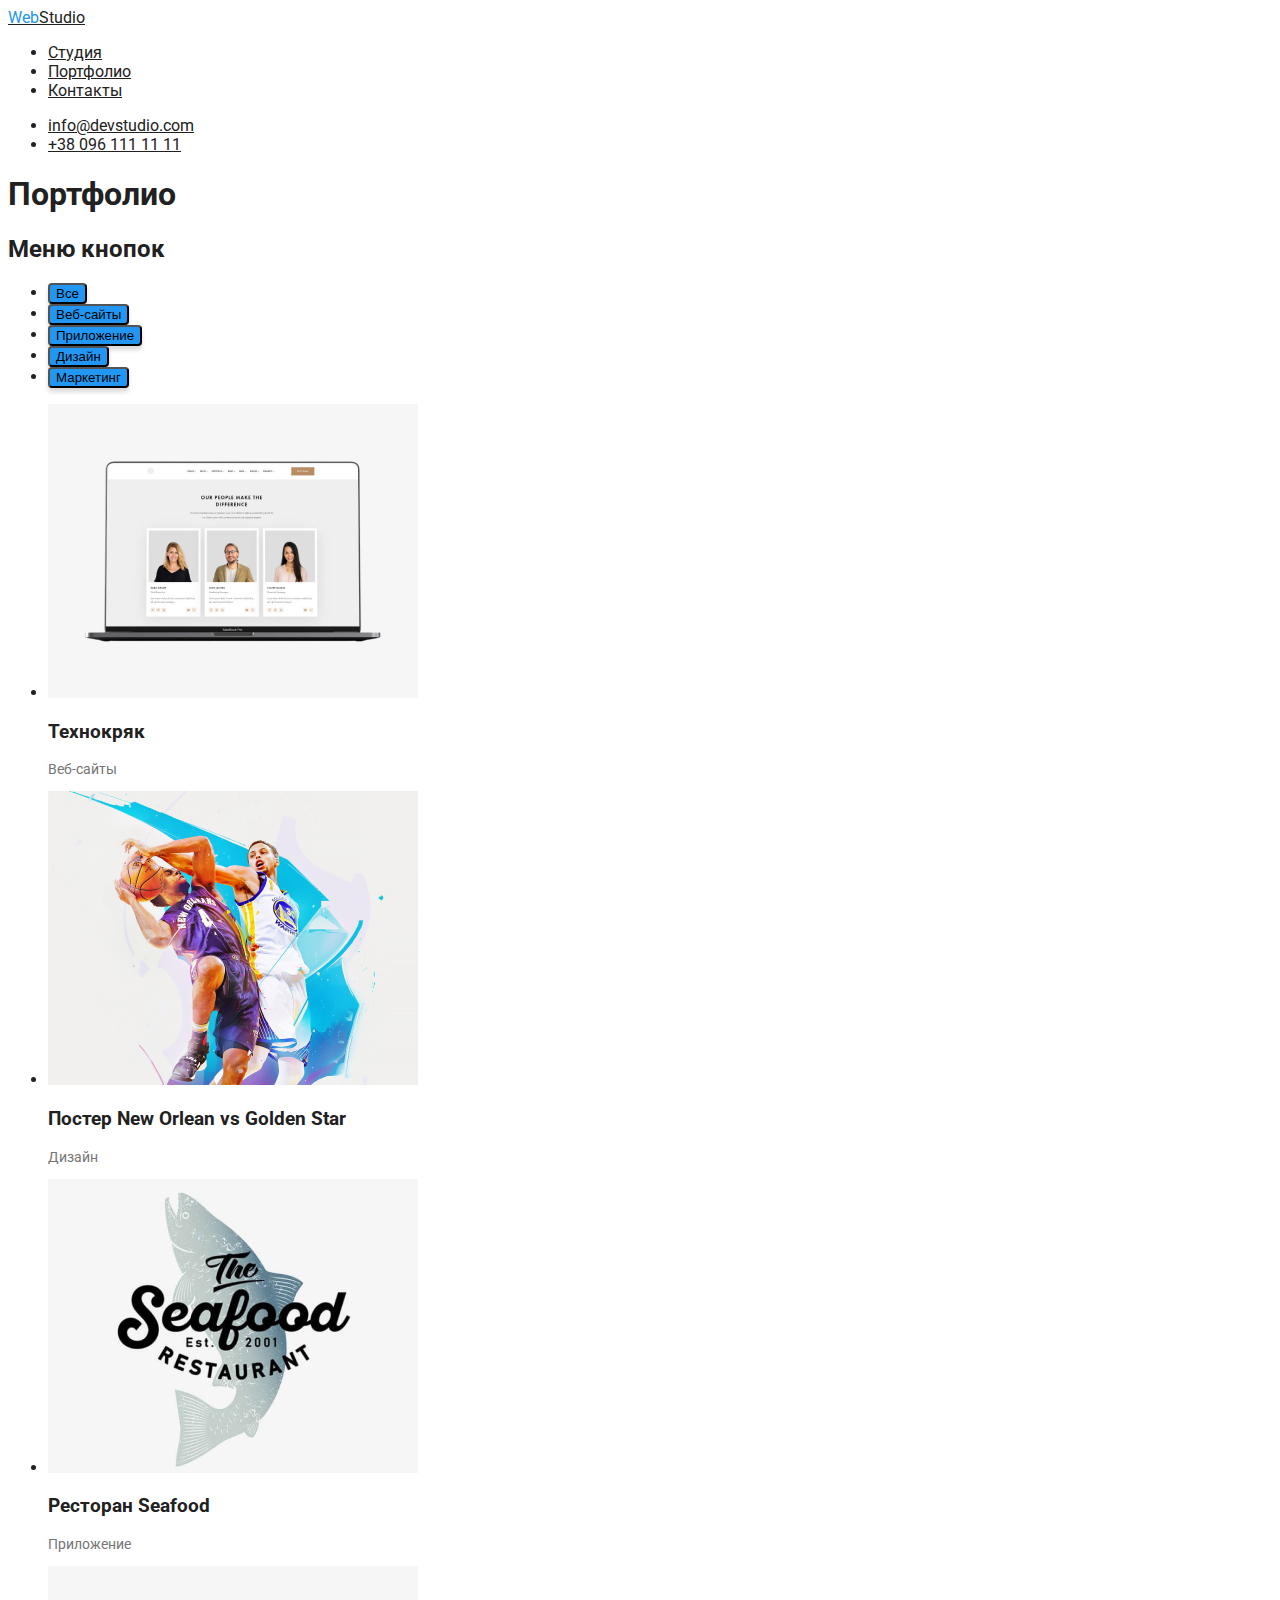
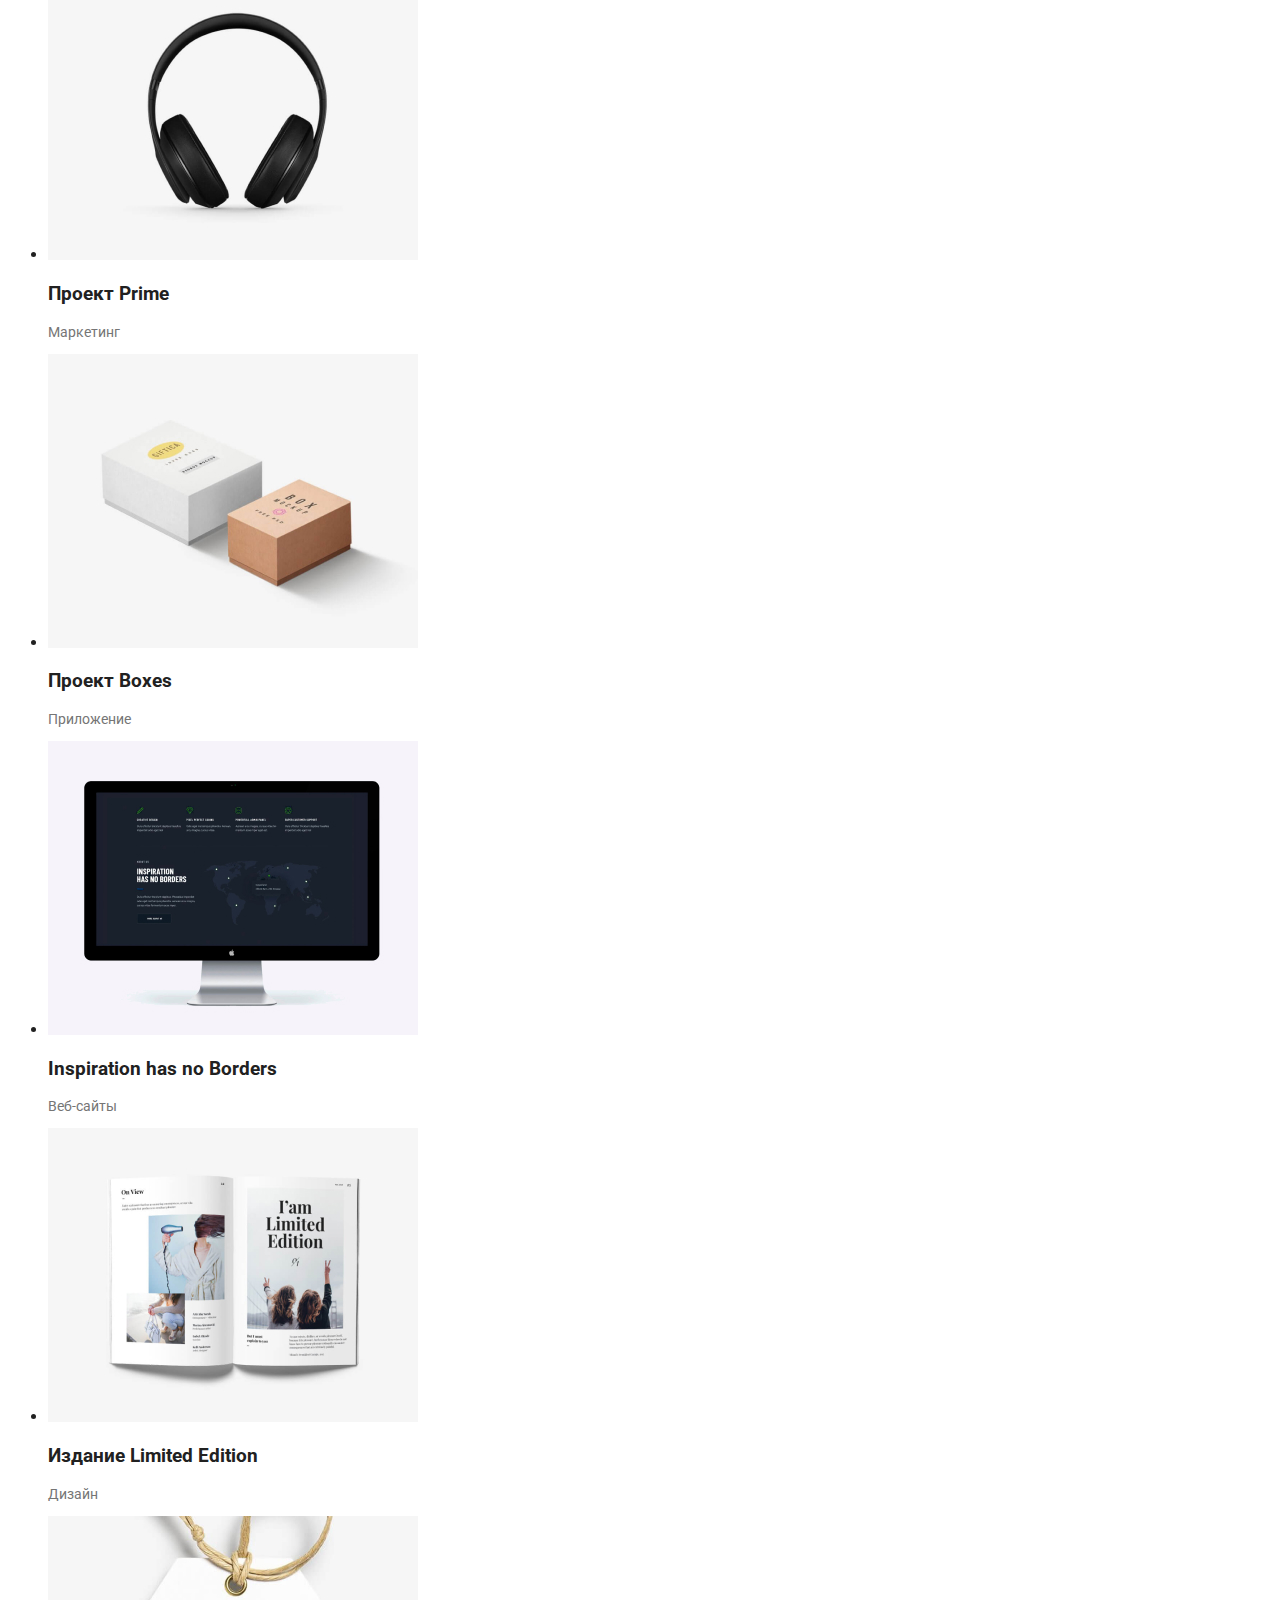
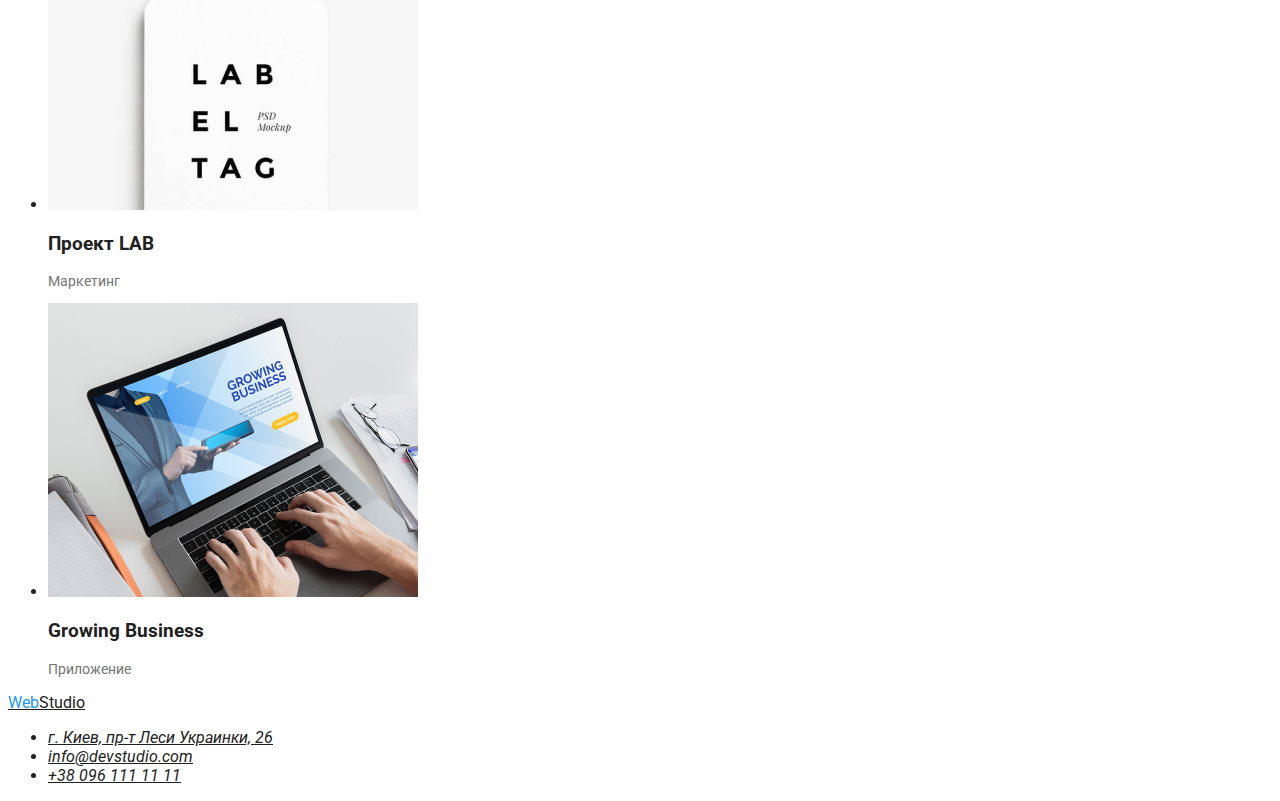
==== portfolio.html @ c24ba6d2 "renew" ====
<!DOCTYPE html>
<html lang="ru">
  <head>
    <meta charset="UTF-8" />
    <meta http-equiv="X-UA-Compatible" content="IE=edge" />
    <meta name="viewport" content="width=device-width, initial-scale=1.0" />
    <title>Document</title>
    <link rel="preconnect" href="https://fonts.gstatic.com">
    <link href="https://fonts.googleapis.com/css2?family=Raleway:wght@700&family=Roboto:wght@400;500;700;900&display=swap" rel="stylesheet">
    <link rel="stylesheet" href="./css/style.css">
  </head>
  <body>
    <!--Шапка-->
    <header>
        <nav>
          <a class="link" href="WebStudio" > <span class="web-part">Web</span>Studio</a>
          <ul class="site-navi">
            <li><a class="link" href="/Студия">Студия</a></li>
            <li><a class="link" href="/Портфолио">Портфолио</a></li>
            <li><a class="link" href="/Контакты">Контакты</a></li>
          </ul>
        </nav>
        <ul>
          <li>
            <a class="link" href="mailto:info@devstudio.com">info@devstudio.com</a>
          </li>
          <li><a class="link" href="tel:+380961111111">+38 096 111 11 11</a></li>
        </ul>
      </header>

    <!--Кнопки-->
    <main>
        <section>
            <h1>Портфолио</h1>
        </section>
        
               
        
      <section>
        <h2>Меню кнопок</h2>
        <ul class="link">
          <li><button class="button-port" type="button">Все</button></li>
          <li><button class="button-port" type="button">Веб-сайты</button></li>
          <li><button class="button-port" type="button">Приложение</button></li>
          <li><button class="button-port" type="button">Дизайн</button></li>
          <li><button class="button-port" type="button">Маркетинг</button></li>
        </ul>
      </section>

      <!--Проекты-->
      <section>
        <ul>
          <li>
            <img src="./images/technocrack.jpg" alt="Технокряк" width="370" />
            <h3>Технокряк</h3>
            <p>Веб-сайты</p>
          </li>
          <li>
            <img
              src="./images/poster.jpg" 
              alt="Постер New Orlean vs Golden Star" 
              width="370" />
            <h3>Постер New Orlean vs Golden Star</h3>
            <p>Дизайн</p>
          </li>
          <li>
            <img 
                src="./images/seafood.jpg" 
                alt="Ресторан Seafood" 
                width="370" />
            <h3>Ресторан Seafood</h3>
            <p>Приложение</p>
          </li>
          <li>
            <img 
                src="./images/prime.jpg" 
                alt="Проект Prime" 
                width="370" />
            <h3>Проект Prime</h3>
            <p>Маркетинг</p>
          </li>
          <li>
            <img 
                src="./images/boxes.jpg" 
                alt="Проект Boxes" 
                width="370" />
            <h3>Проект Boxes</h3>
            <p>Приложение</p>
          </li>
          <li>
            <img
                src="./images/inspirationhasnoborders.jpg"
                alt="Inspiration has no Borders"
                width="370" />
            <h3>Inspiration has no Borders</h3>
            <p>Веб-сайты</p>
          </li>
          <li>
            <img
              src="./images/limitededition.jpg"
              alt="Издание Limited Edition"
              width="370"
            />
            <h3>Издание Limited Edition</h3>
            <p>Дизайн</p>
          </li>
          <li>
            <img 
                src="./images/lab.jpg" 
                alt="Проект LAB"
                width="370" />
            <h3>Проект LAB</h3>
            <p>Маркетинг</p>
          </li>
          <li>
            <img 
                src="./images/growingbusiness.jpg" 
                alt="Growing Business"
                width="370" />
            <h3>Growing Business</h3>
            <p>Приложение</p>
          </li>
        </ul>
      </section>
    </main>

    <!-- Подвал-->
    <footer>
      <a class="link" href="WebStudio" > <span class="web-part">Web</span>Studio</a>
      <address>
        <ul>
          <li>
            <a class="link" href="г.Киев,пр-т-Леси-Украинки,26">
              г. Киев, пр-т Леси Украинки, 26</a
            >
          </li>
          <li>
            <a class="link" href="mailto:info@devstudio.com">info@devstudio.com</a>
          </li>
          <li><a class="link" href="tel:+380961111111">+38 096 111 11 11</a></li>
        </ul>
      </address>
    </footer>
  </body>
</html>
---- css/style.css ----
body {
    font-family: Roboto;
    color: #212121;
}
    /*Цвет и размер текста в заголовке Н3*/
    .title {
        font-weight: bold;
        font-size: 14px;
        line-height: 16px;
        letter-spacing: 0.03em;
        text-transform: uppercase;
        color: #212121;
        
    }
        /*Цвет и размер текста в абзацаx*/
    p  {
        color: #757575;
        font-size: 14px;

    }   
        /*Наведение на ссылки*/
    .link {
        color:#212121 ;
    }
    .link:hover {
       color:  #2196F3 ;
    }
    .link:focus {
        color: #2196F3;
    }

             /*цвет Web в xедере*/
    .web-part {
        color: #2196F3;
    }
             /*Цвет кнопки и текста Главной страницы*/
    .button-main {
        background-color: #2196F3;
        color: #fff;
        background: #2196F3;
        box-shadow: 0px 4px 4px rgba(0, 0, 0, 0.15);
        border-radius: 4px;
    }
    .button-main:hover {
        color: #2196F3 ;
    }
    .button-main:focus {
       color: #2196F3;  
    }
     /*Цвет кнопки и текста страницы Портфолио*/
     .link .button-port {
        background-color: #2196F3;
        color: #000;
        background: #2196F3;
        box-shadow: 0px 4px 4px rgba(0, 0, 0, 0.15);
        border-radius: 4px;
    }
    .link .button-port:hover {
        color: #2196F3 ;
    }
    .link.button-port:focus {
       color: #2196F3; 
    }




/* акцент #2196F3; */ 
/* белый #FFFFFF;*/
/* цвет текста #212121;*/
/* цвет параграфа  #757575;*/
/* вторичный цвет фона #2F303A; */
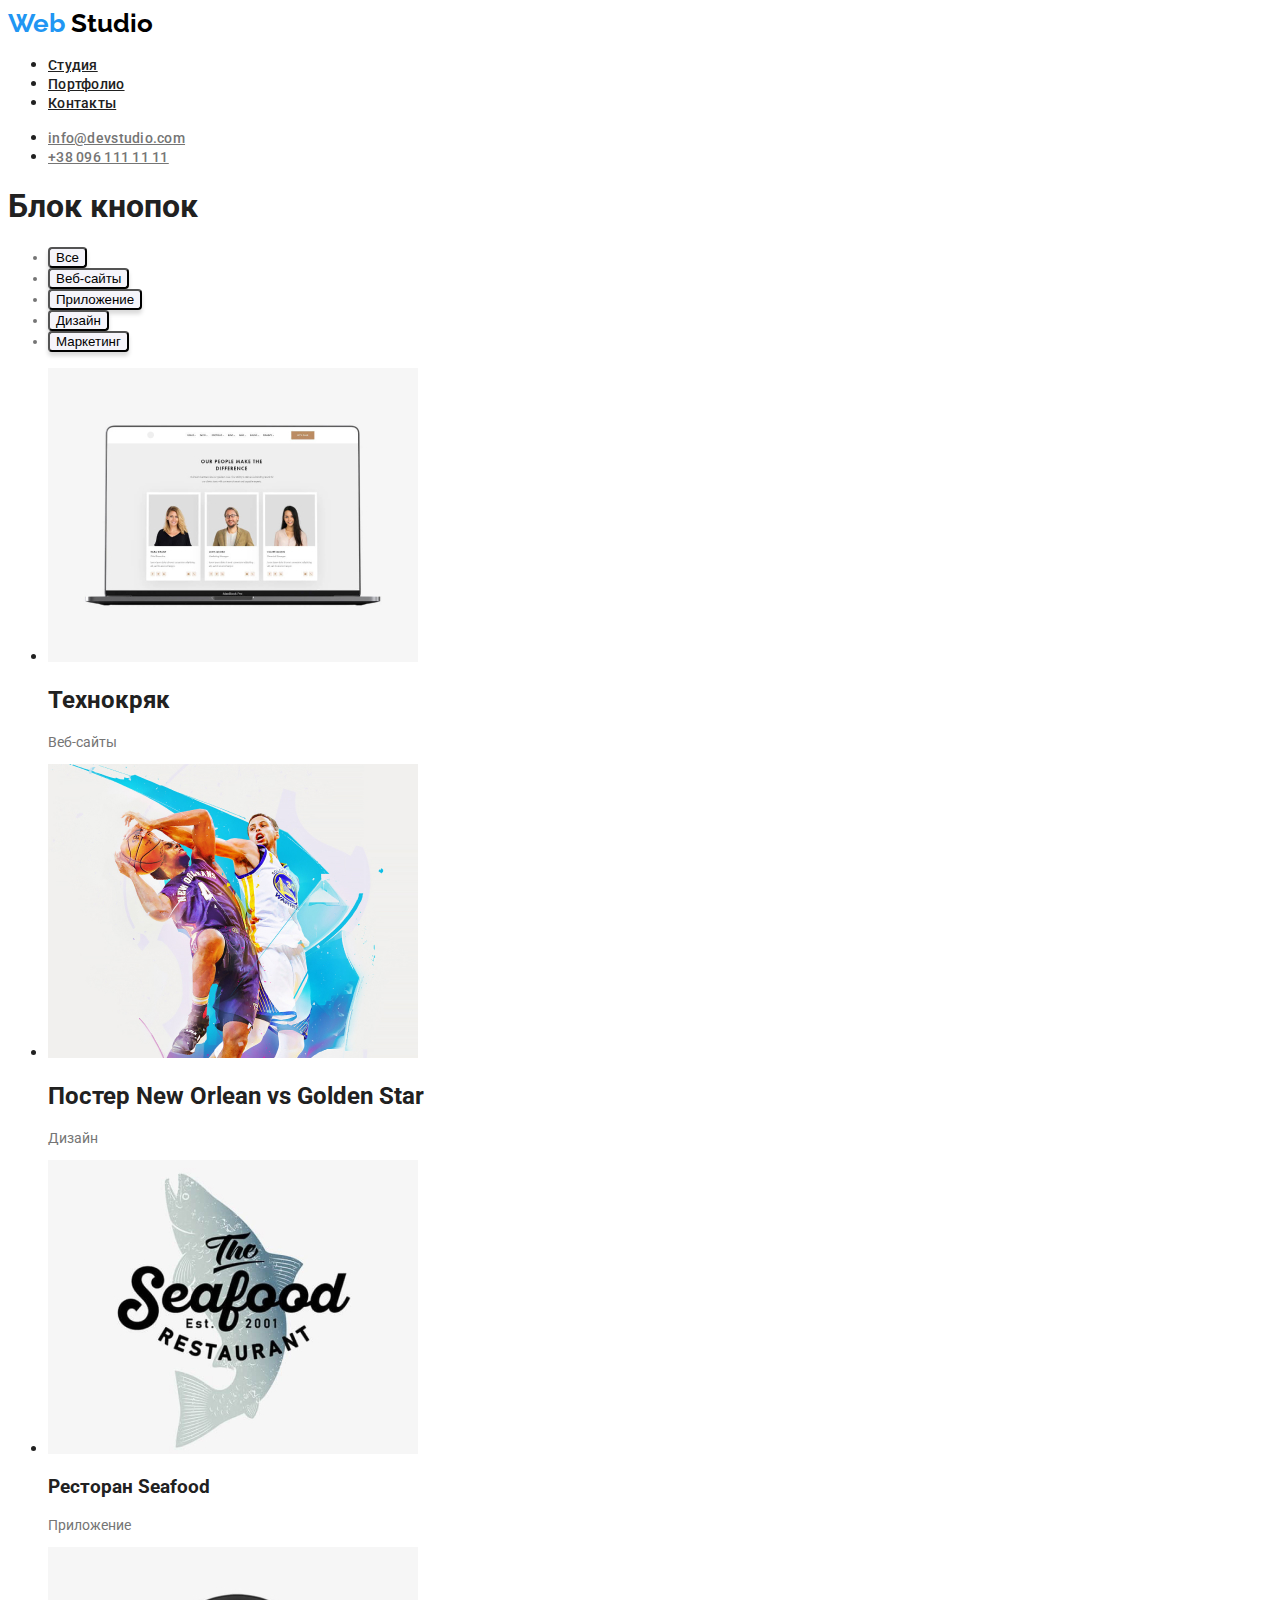
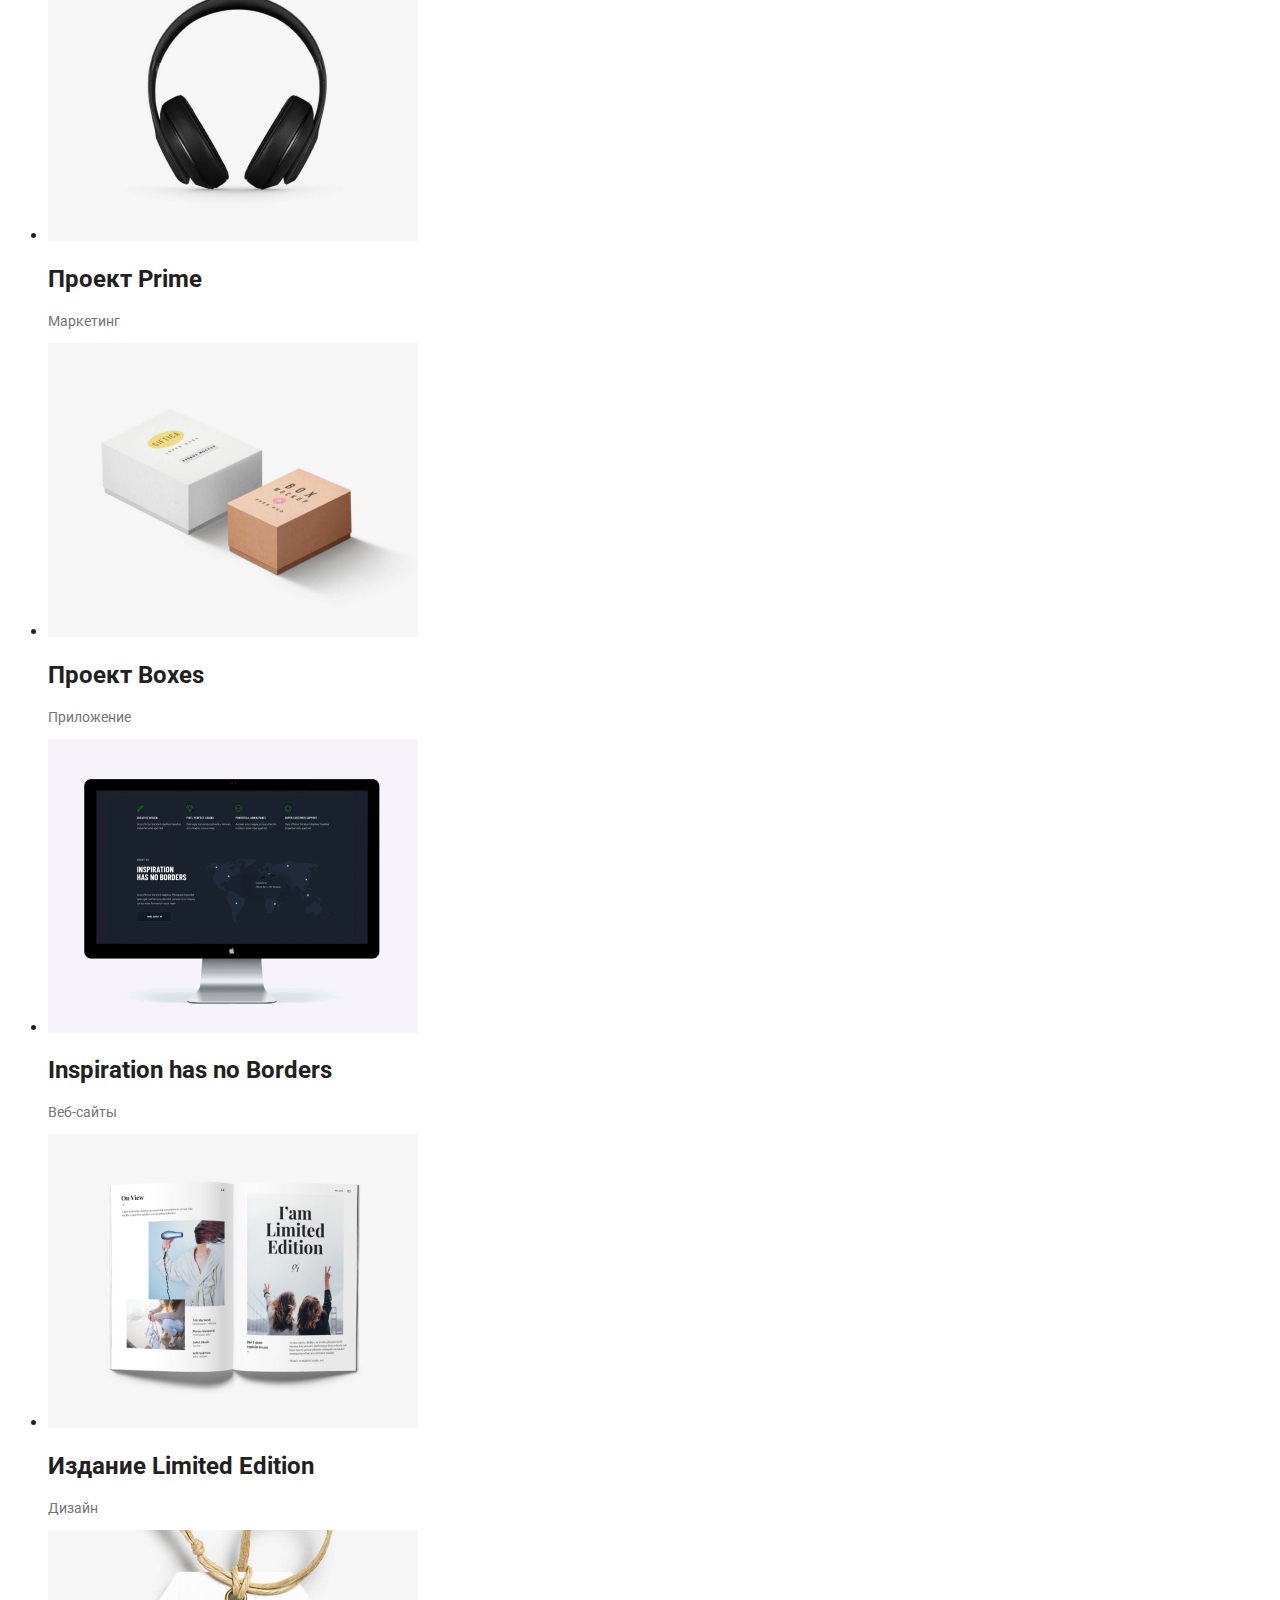
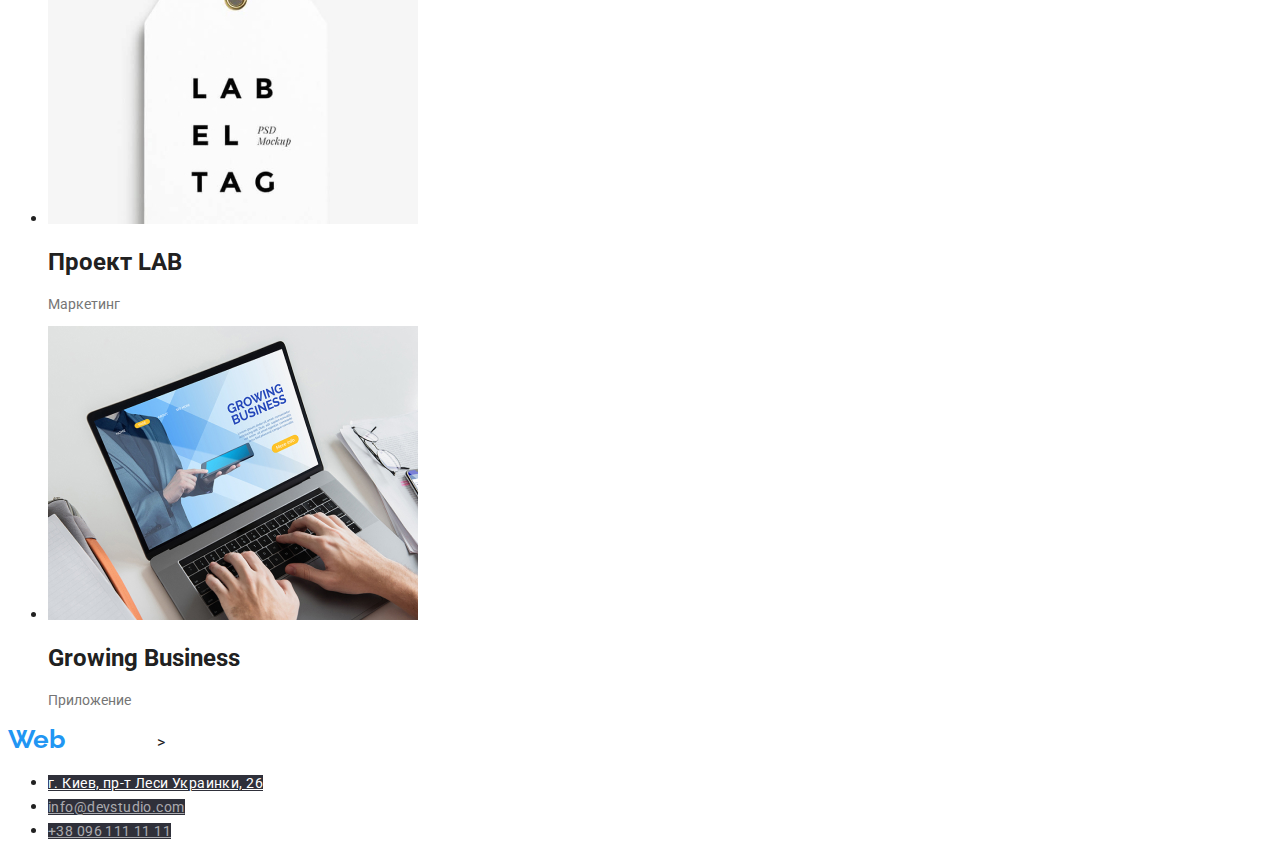
==== commit 045d3965: "Ready to check" ====
--- a/portfolio.html
+++ b/portfolio.html
@@ -5,39 +5,41 @@
     <meta http-equiv="X-UA-Compatible" content="IE=edge" />
     <meta name="viewport" content="width=device-width, initial-scale=1.0" />
     <title>Document</title>
-    <link rel="preconnect" href="https://fonts.gstatic.com">
-    <link href="https://fonts.googleapis.com/css2?family=Raleway:wght@700&family=Roboto:wght@400;500;700;900&display=swap" rel="stylesheet">
-    <link rel="stylesheet" href="./css/style.css">
+    <link rel="preconnect" href="https://fonts.gstatic.com" />
+    <link
+      href="https://fonts.googleapis.com/css2?family=Raleway:wght@700&family=Roboto:wght@400;500;700;900&display=swap"
+      rel="stylesheet"
+    />
+    <link rel="stylesheet" href="./css/style.css" />
   </head>
   <body>
     <!--Шапка-->
     <header>
-        <nav>
-          <a class="link" href="WebStudio" > <span class="web-part">Web</span>Studio</a>
-          <ul class="site-navi">
-            <li><a class="link" href="/Студия">Студия</a></li>
-            <li><a class="link" href="/Портфолио">Портфолио</a></li>
-            <li><a class="link" href="/Контакты">Контакты</a></li>
-          </ul>
-        </nav>
-        <ul>
-          <li>
-            <a class="link" href="mailto:info@devstudio.com">info@devstudio.com</a>
-          </li>
-          <li><a class="link" href="tel:+380961111111">+38 096 111 11 11</a></li>
+      <nav>
+        <a class="logo" href="WebStudio">
+          <span class="web-part">Web</span>
+          <span class="web-sec-part">Studio</span></a
+        >
+        <ul class="site-navi">
+          <li><a class="link-nav" href="/Студия">Студия</a></li>
+          <li><a class="link-nav" href="/Портфолио">Портфолио</a></li>
+          <li><a class="link-nav" href="/Контакты">Контакты</a></li>
         </ul>
-      </header>
+      </nav>
+      <ul>
+        <li>
+          <a class="link" href="mailto:info@devstudio.com"
+            >info@devstudio.com</a
+          >
+        </li>
+        <li><a class="link" href="tel:+380961111111">+38 096 111 11 11</a></li>
+      </ul>
+    </header>
 
     <!--Кнопки-->
     <main>
-        <section>
-            <h1>Портфолио</h1>
-        </section>
-        
-               
-        
       <section>
-        <h2>Меню кнопок</h2>
+        <h1>Блок кнопок</h1>
         <ul class="link">
           <li><button class="button-port" type="button">Все</button></li>
           <li><button class="button-port" type="button">Веб-сайты</button></li>
@@ -45,54 +47,48 @@
           <li><button class="button-port" type="button">Дизайн</button></li>
           <li><button class="button-port" type="button">Маркетинг</button></li>
         </ul>
-      </section>
 
-      <!--Проекты-->
-      <section>
         <ul>
           <li>
             <img src="./images/technocrack.jpg" alt="Технокряк" width="370" />
-            <h3>Технокряк</h3>
+            <h2>Технокряк</h2>
             <p>Веб-сайты</p>
           </li>
           <li>
             <img
-              src="./images/poster.jpg" 
-              alt="Постер New Orlean vs Golden Star" 
-              width="370" />
-            <h3>Постер New Orlean vs Golden Star</h3>
+              src="./images/poster.jpg"
+              alt="Постер New Orlean vs Golden Star"
+              width="370"
+            />
+            <h2>Постер New Orlean vs Golden Star</h2>
             <p>Дизайн</p>
           </li>
           <li>
-            <img 
-                src="./images/seafood.jpg" 
-                alt="Ресторан Seafood" 
-                width="370" />
+            <img
+              src="./images/seafood.jpg"
+              alt="Ресторан Seafood"
+              width="370"
+            />
             <h3>Ресторан Seafood</h3>
             <p>Приложение</p>
           </li>
           <li>
-            <img 
-                src="./images/prime.jpg" 
-                alt="Проект Prime" 
-                width="370" />
-            <h3>Проект Prime</h3>
+            <img src="./images/prime.jpg" alt="Проект Prime" width="370" />
+            <h2>Проект Prime</h2>
             <p>Маркетинг</p>
           </li>
           <li>
-            <img 
-                src="./images/boxes.jpg" 
-                alt="Проект Boxes" 
-                width="370" />
-            <h3>Проект Boxes</h3>
+            <img src="./images/boxes.jpg" alt="Проект Boxes" width="370" />
+            <h2>Проект Boxes</h2>
             <p>Приложение</p>
           </li>
           <li>
             <img
-                src="./images/inspirationhasnoborders.jpg"
-                alt="Inspiration has no Borders"
-                width="370" />
-            <h3>Inspiration has no Borders</h3>
+              src="./images/inspirationhasnoborders.jpg"
+              alt="Inspiration has no Borders"
+              width="370"
+            />
+            <h2>Inspiration has no Borders</h2>
             <p>Веб-сайты</p>
           </li>
           <li>
@@ -101,23 +97,21 @@
               alt="Издание Limited Edition"
               width="370"
             />
-            <h3>Издание Limited Edition</h3>
+            <h2>Издание Limited Edition</h2>
             <p>Дизайн</p>
           </li>
           <li>
-            <img 
-                src="./images/lab.jpg" 
-                alt="Проект LAB"
-                width="370" />
-            <h3>Проект LAB</h3>
+            <img src="./images/lab.jpg" alt="Проект LAB" width="370" />
+            <h2>Проект LAB</h2>
             <p>Маркетинг</p>
           </li>
           <li>
-            <img 
-                src="./images/growingbusiness.jpg" 
-                alt="Growing Business"
-                width="370" />
-            <h3>Growing Business</h3>
+            <img
+              src="./images/growingbusiness.jpg"
+              alt="Growing Business"
+              width="370"
+            />
+            <h2>Growing Business</h2>
             <p>Приложение</p>
           </li>
         </ul>
@@ -126,18 +120,29 @@
 
     <!-- Подвал-->
     <footer>
-      <a class="link" href="WebStudio" > <span class="web-part">Web</span>Studio</a>
+      <a class="logo" href="WebStudio">
+        <span class="web-part">Web</span>
+        <span class="web-footer">Studio</span></a
+      >
+      >
       <address>
         <ul>
           <li>
-            <a class="link" href="г.Киев,пр-т-Леси-Украинки,26">
+            <a class="link-address" href="г.Киев,пр-т-Леси-Украинки,26">
               г. Киев, пр-т Леси Украинки, 26</a
             >
           </li>
           <li>
-            <a class="link" href="mailto:info@devstudio.com">info@devstudio.com</a>
+            <a class="link-footer" href="mailto:info@devstudio.com"
+              >info@devstudio.com</a
+            >
           </li>
-          <li><a class="link" href="tel:+380961111111">+38 096 111 11 11</a></li>
+
+          <li>
+            <a class="link-footer" href="tel:+380961111111"
+              >+38 096 111 11 11</a
+            >
+          </li>
         </ul>
       </address>
     </footer>
--- a/css/style.css
+++ b/css/style.css
@@ -2,8 +2,27 @@
     font-family: Roboto;
     color: #212121;
 }
+        /* Класс для Логотипа*/
+    .logo {
+        font-family: Raleway;
+        font-weight: bold;
+        font-size: 26px;
+        line-height: 31px;
+        color: black;
+        text-decoration: none;
+        }
+
+        /*Текст Герой*/
+        .main-title {
+            font-size: 44px;
+            line-height: 60px;
+            text-align: center;
+            letter-spacing: 0.06em;
+            text-transform: uppercase;
+            color: #FFFFFF;
+        }
     /*Цвет и размер текста в заголовке Н3*/
-    .title {
+    .title-text {
         font-weight: bold;
         font-size: 14px;
         line-height: 16px;
@@ -17,54 +36,96 @@
         color: #757575;
         font-size: 14px;
 
-    }   
+    } 
+         /*Ссылки навигации*/
+    .link-nav   {
+        font-weight: 500;
+        font-size: 14px;
+        line-height: 16px;
+        letter-spacing: 0.02em;
+        color: #212121;
+    }
+    .link-nav:hover,.link-nav:focus {
+        color:  #2196F3
+    }
+     
         /*Наведение на ссылки*/
     .link {
-        color:#212121 ;
+        font-weight: 500;
+        font-size: 14px;
+        line-height: 16px;
+        letter-spacing: 0.02em;
+        color:#757575 ;
     }
-    .link:hover {
+    .link:hover,.link:focus {
        color:  #2196F3 ;
     }
-    .link:focus {
-        color: #2196F3;
-    }
-
+    
              /*цвет Web в xедере*/
     .web-part {
         color: #2196F3;
     }
+
+    .web-sec-part {
+        color:#000;
+    }
              /*Цвет кнопки и текста Главной страницы*/
     .button-main {
+        cursor: pointer;
         background-color: #2196F3;
         color: #fff;
         background: #2196F3;
         box-shadow: 0px 4px 4px rgba(0, 0, 0, 0.15);
         border-radius: 4px;
     }
-    .button-main:hover {
+    .button-main:hover, .button-main:focus {
         color: #2196F3 ;
     }
-    .button-main:focus {
-       color: #2196F3;  
-    }
+    
      /*Цвет кнопки и текста страницы Портфолио*/
      .link .button-port {
+        cursor: pointer;
         background-color: #2196F3;
         color: #000;
-        background: #2196F3;
+        background: #F5F4FA;
         box-shadow: 0px 4px 4px rgba(0, 0, 0, 0.15);
         border-radius: 4px;
     }
-    .link .button-port:hover {
-        color: #2196F3 ;
+    .link .button-port:hover,.link.button-port:focus  {
+        background-color:  #2196F3;
+        color: #fff ;
     }
-    .link.button-port:focus {
-       color: #2196F3; 
+  
+             /*Подвал*/
+    .web-footer {
+        color:#FFFFFF;
+        
     }
+    .link-address {
+        font-style: normal;
+        font-size: 14px;
+        line-height: 24px;
+        letter-spacing: 0.03em;
+        background-color: #2F303A;;
+        color: #FFFFFF;
+    }
+    .link-address:hover, .link-address:focus  {
+        color: #2196F3;
+    }
+   
+    .link-footer {
+        font-style: normal;
+        font-size: 14px;
+        line-height: 24px;
+        letter-spacing: 0.03em;
+        background: #2F303A;
+        color: rgba(255, 255, 255, 0.6);
 
-
-
-
+  }
+    .link-footer:hover,.link-footer:focus {
+        color:  #2196F3;
+    }
+  
 /* акцент #2196F3; */ 
 /* белый #FFFFFF;*/
 /* цвет текста #212121;*/
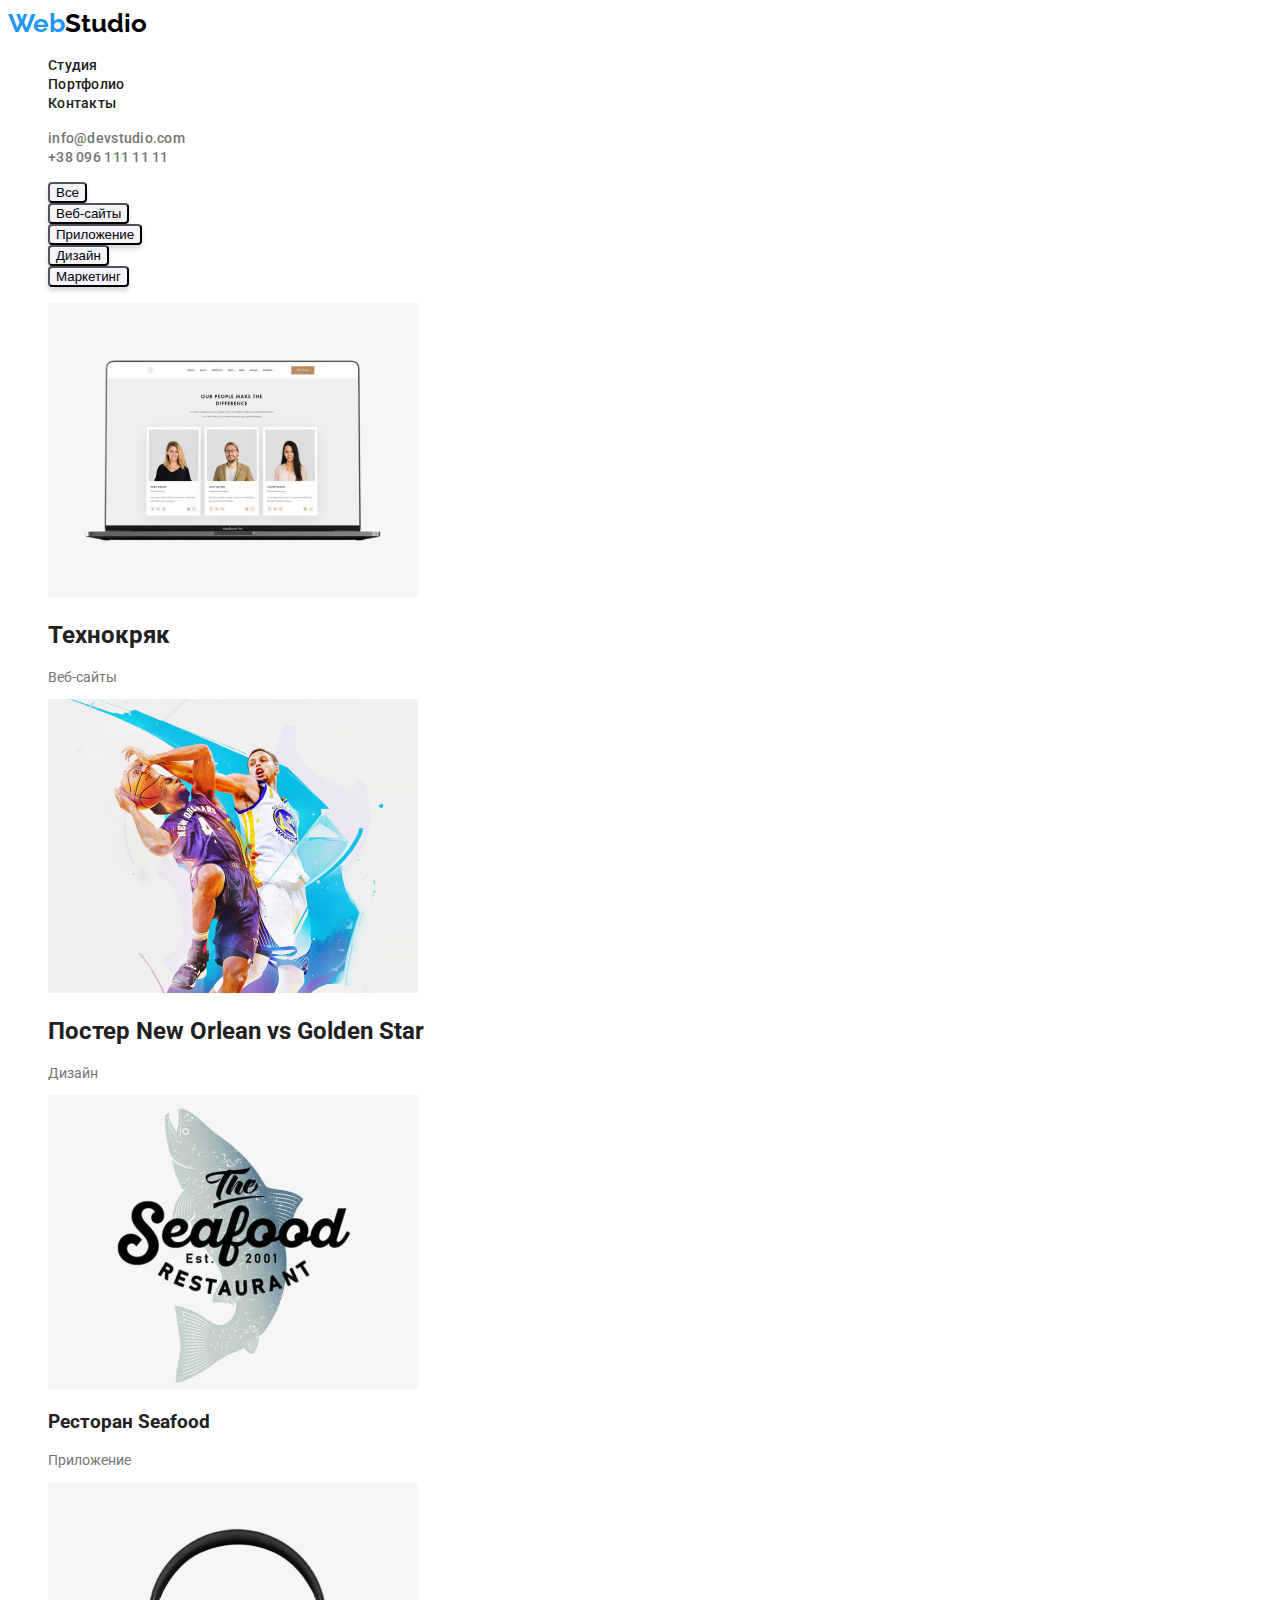
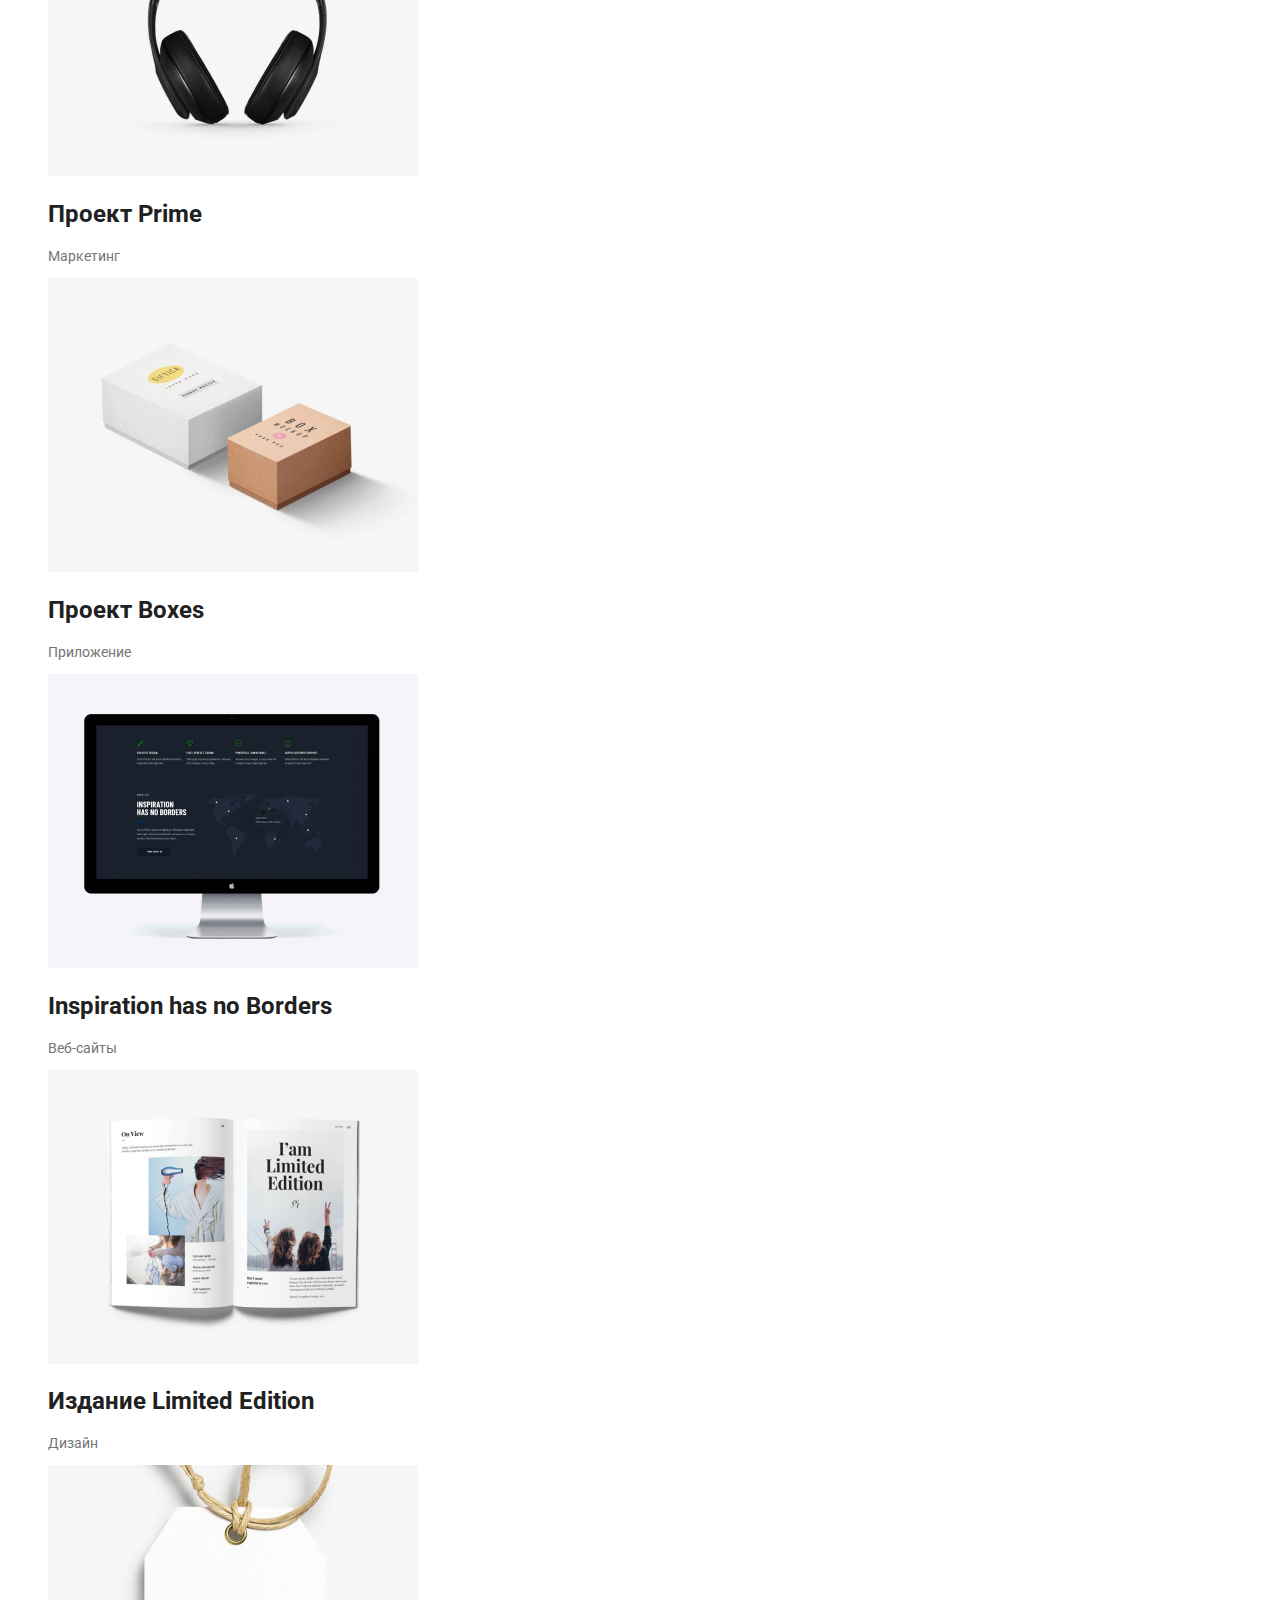
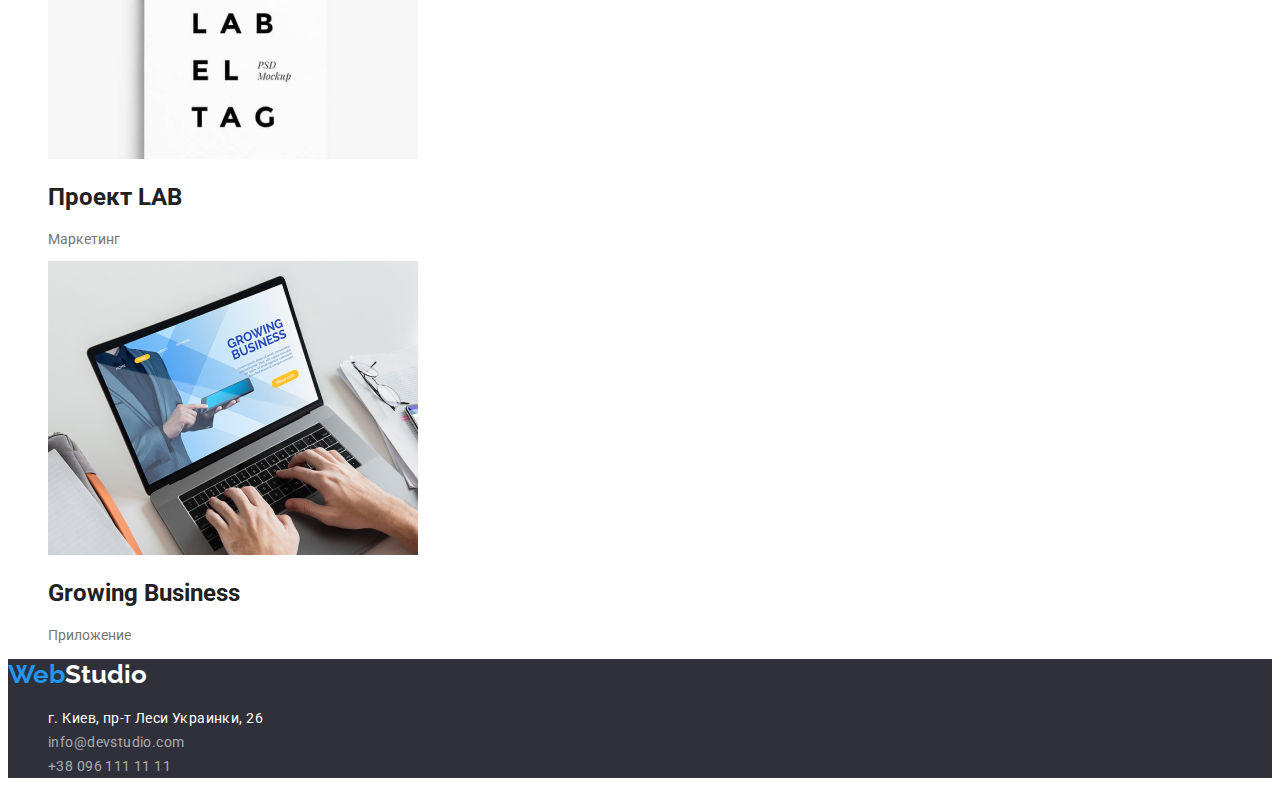
==== commit 5fb0e8cd: "ready" ====
--- a/portfolio.html
+++ b/portfolio.html
@@ -16,13 +16,11 @@
     <!--Шапка-->
     <header>
       <nav>
-        <a class="logo" href="WebStudio">
-          <span class="web-part">Web</span>
-          <span class="web-sec-part">Studio</span></a
-        >
+        <a class="logo" href="./index.html">
+          <span class="web-part">Web</span><span class="web-sec-part">Studio</span></a>
         <ul class="site-navi">
-          <li><a class="link-nav" href="/Студия">Студия</a></li>
-          <li><a class="link-nav" href="/Портфолио">Портфолио</a></li>
+          <li><a class="link-nav" href="./index.html">Студия</a></li>
+          <li><a class="link-nav" href="./portfolio.html">Портфолио</a></li>
           <li><a class="link-nav" href="/Контакты">Контакты</a></li>
         </ul>
       </nav>
@@ -39,7 +37,7 @@
     <!--Кнопки-->
     <main>
       <section>
-        <h1>Блок кнопок</h1>
+        <h1 class="list">Блок кнопок</h1>
         <ul class="link">
           <li><button class="button-port" type="button">Все</button></li>
           <li><button class="button-port" type="button">Веб-сайты</button></li>
@@ -119,12 +117,9 @@
     </main>
 
     <!-- Подвал-->
-    <footer>
-      <a class="logo" href="WebStudio">
-        <span class="web-part">Web</span>
-        <span class="web-footer">Studio</span></a
-      >
-      >
+    <footer class="footer-design">
+      <a class="logo" href="./index.html">
+        <span class="web-part">Web</span><span class="web-footer">Studio</span></a>
       <address>
         <ul>
           <li>
--- a/css/style.css
+++ b/css/style.css
@@ -1,7 +1,18 @@
 body {
     font-family: Roboto;
     color: #212121;
-}
+    }
+
+a {
+    text-decoration: none;
+ }
+
+ ul  {
+    list-style: none;
+ }
+  .list {
+      display: none;
+  }
         /* Класс для Логотипа*/
     .logo {
         font-family: Raleway;
@@ -69,18 +80,22 @@
     .web-sec-part {
         color:#000;
     }
+    /*Цвет заголовка главной секции*/
+    .main-container {
+        background-color: #2F303A;
+    }
              /*Цвет кнопки и текста Главной страницы*/
     .button-main {
         cursor: pointer;
-        background-color: #2196F3;
+        background-color: #2196F3 ;
         color: #fff;
-        background: #2196F3;
         box-shadow: 0px 4px 4px rgba(0, 0, 0, 0.15);
         border-radius: 4px;
     }
     .button-main:hover, .button-main:focus {
-        color: #2196F3 ;
+        color: #2F303A   ;
     }
+           
     
      /*Цвет кнопки и текста страницы Портфолио*/
      .link .button-port {
@@ -97,6 +112,10 @@
     }
   
              /*Подвал*/
+    .footer-design {
+        background-color: #2F303A ;
+        
+    }
     .web-footer {
         color:#FFFFFF;
         
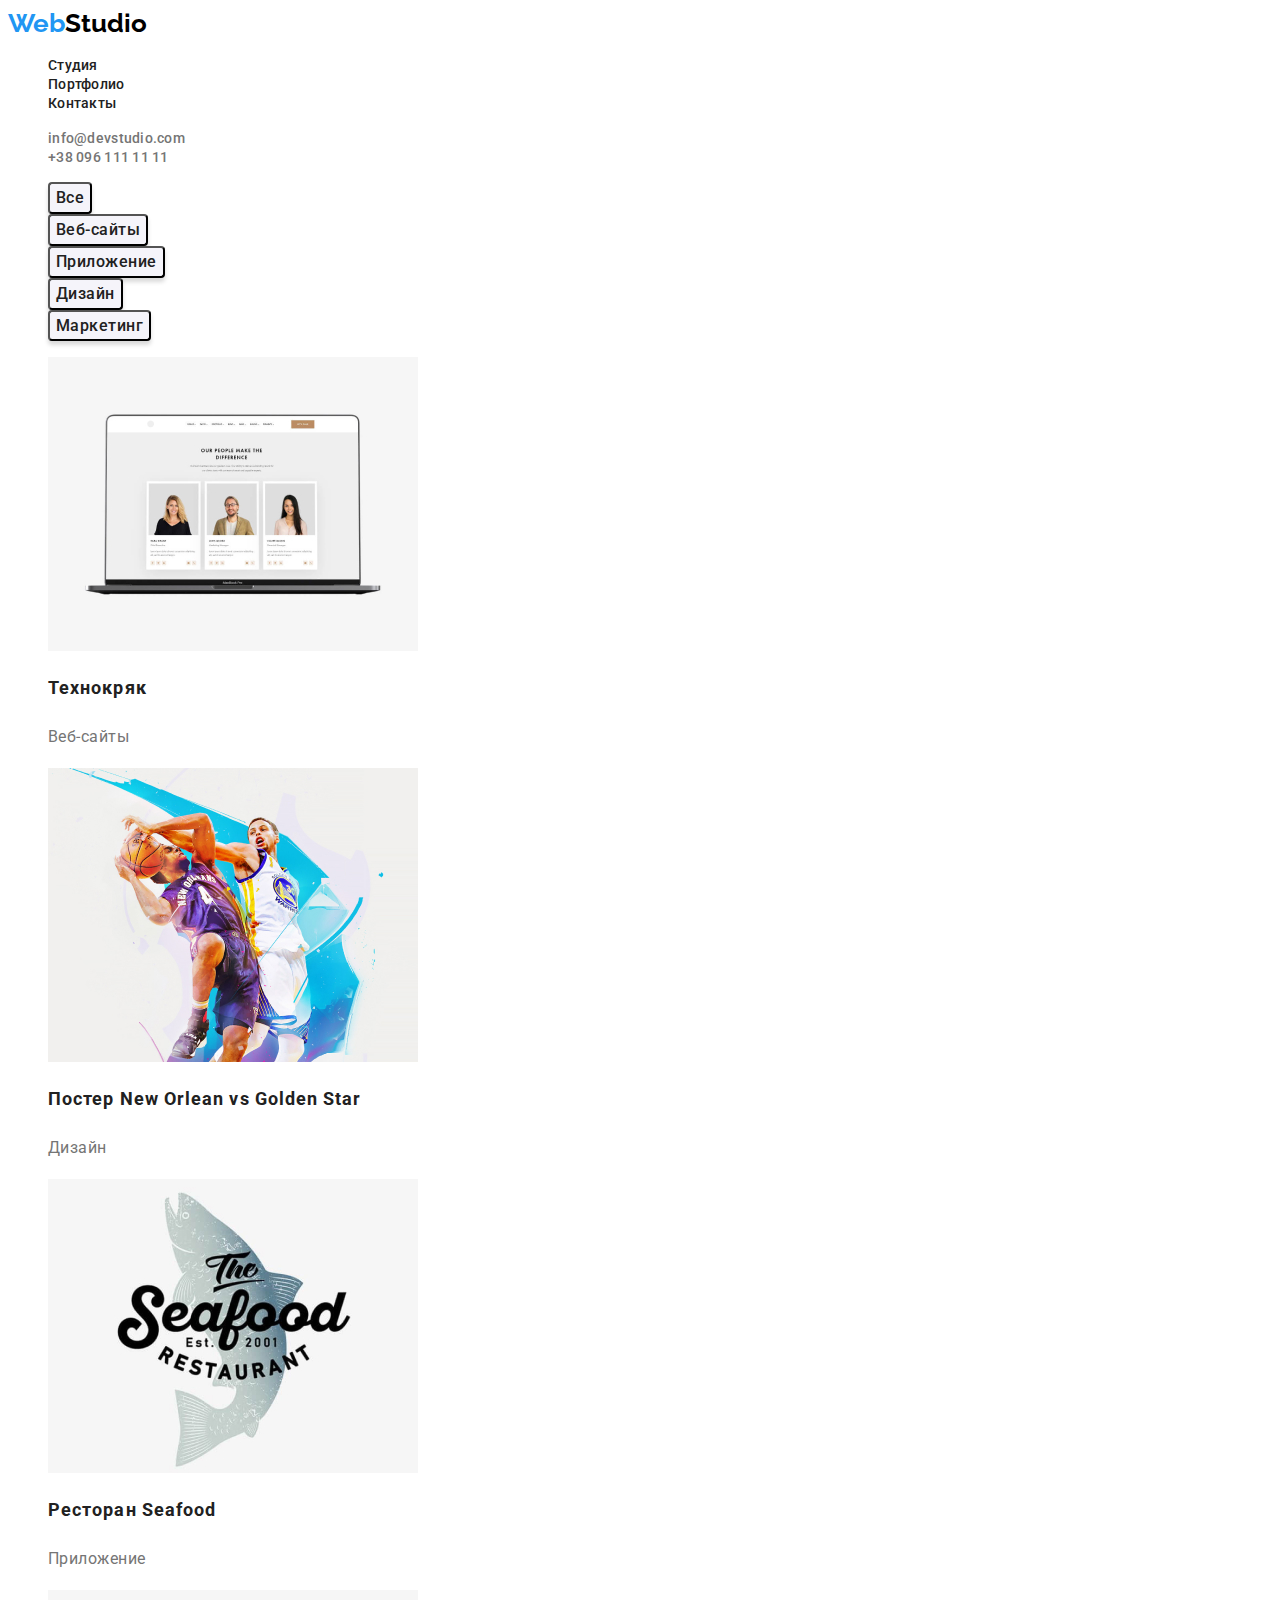
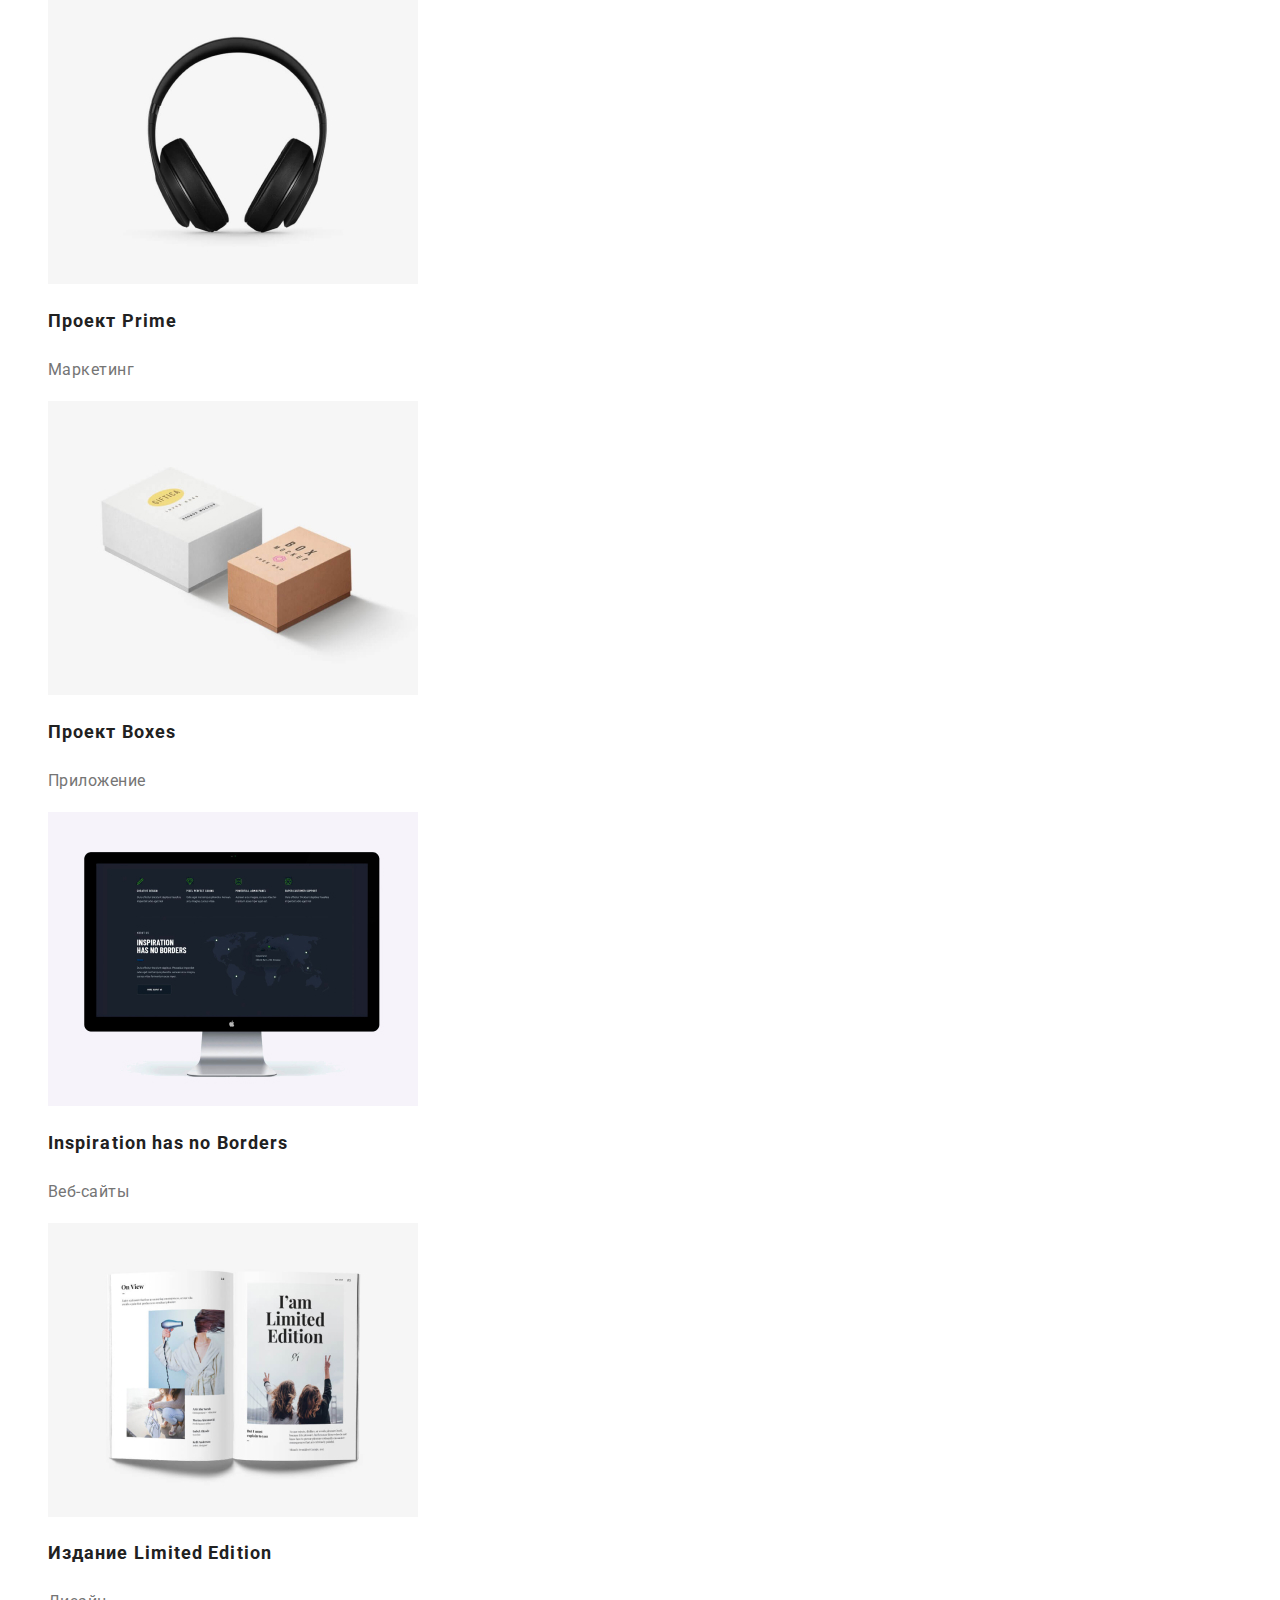
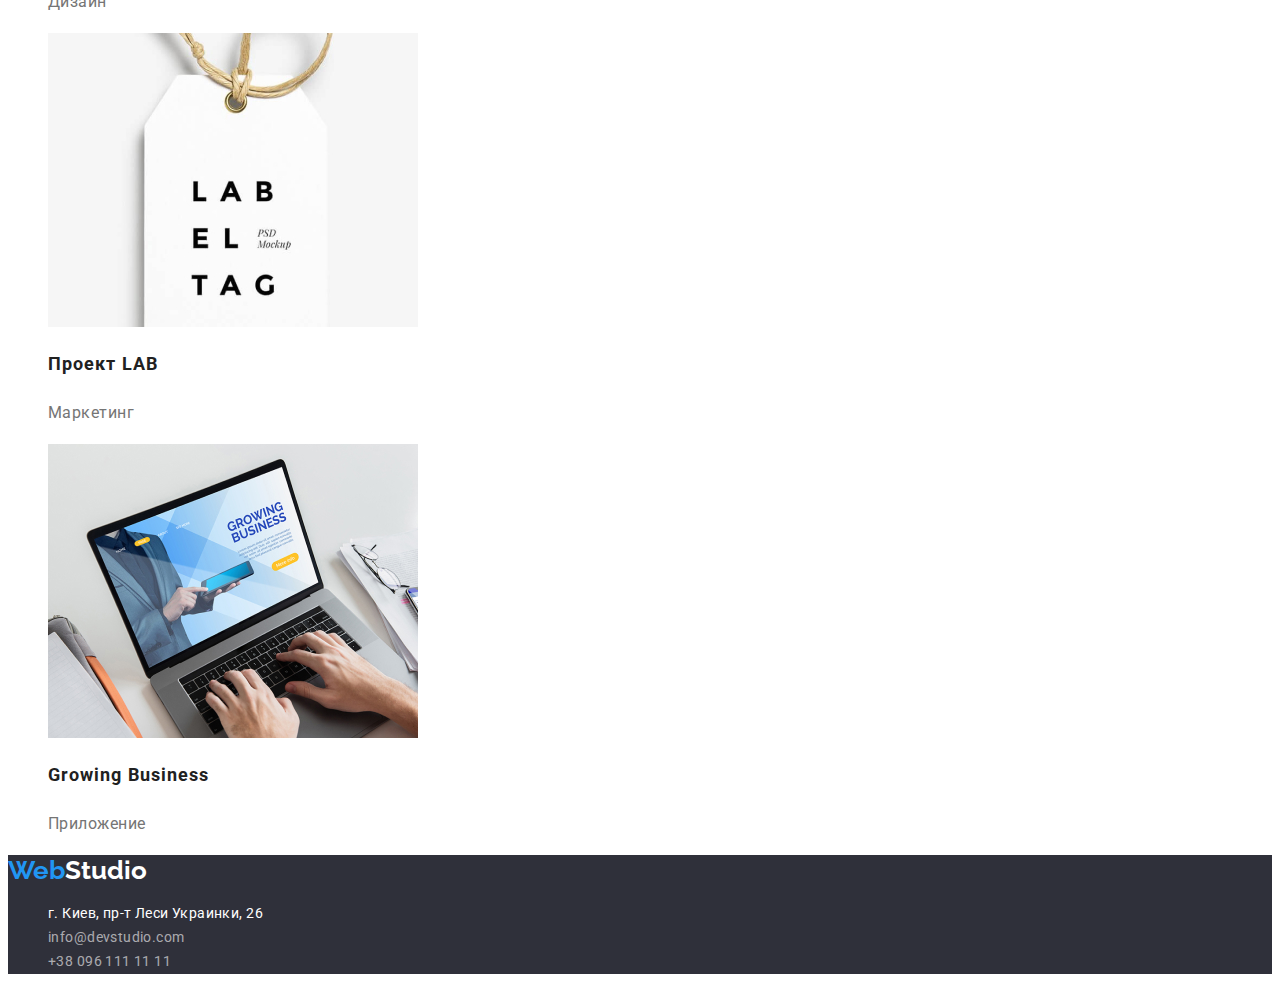
==== commit 316ba6ea: "Ready to check" ====
--- a/portfolio.html
+++ b/portfolio.html
@@ -49,8 +49,8 @@
         <ul>
           <li>
             <img src="./images/technocrack.jpg" alt="Технокряк" width="370" />
-            <h2>Технокряк</h2>
-            <p>Веб-сайты</p>
+            <h2 class="titles-port">Технокряк</h2>
+            <p class="category-port">Веб-сайты</p>
           </li>
           <li>
             <img
@@ -58,8 +58,8 @@
               alt="Постер New Orlean vs Golden Star"
               width="370"
             />
-            <h2>Постер New Orlean vs Golden Star</h2>
-            <p>Дизайн</p>
+            <h2 class="titles-port">Постер New Orlean vs Golden Star</h2>
+            <p class="category-port">Дизайн</p>
           </li>
           <li>
             <img
@@ -67,18 +67,18 @@
               alt="Ресторан Seafood"
               width="370"
             />
-            <h3>Ресторан Seafood</h3>
-            <p>Приложение</p>
+            <h2 class="titles-port">Ресторан Seafood</h2>
+            <p class="category-port">Приложение</p>
           </li>
           <li>
             <img src="./images/prime.jpg" alt="Проект Prime" width="370" />
-            <h2>Проект Prime</h2>
-            <p>Маркетинг</p>
+            <h2 class="titles-port">Проект Prime</h2>
+            <p class="category-port">Маркетинг</p>
           </li>
           <li>
             <img src="./images/boxes.jpg" alt="Проект Boxes" width="370" />
-            <h2>Проект Boxes</h2>
-            <p>Приложение</p>
+            <h2 class="titles-port">Проект Boxes</h2>
+            <p class="category-port">Приложение</p>
           </li>
           <li>
             <img
@@ -86,8 +86,8 @@
               alt="Inspiration has no Borders"
               width="370"
             />
-            <h2>Inspiration has no Borders</h2>
-            <p>Веб-сайты</p>
+            <h2 class="titles-port">Inspiration has no Borders</h2>
+            <p class="category-port">Веб-сайты</p>
           </li>
           <li>
             <img
@@ -95,13 +95,13 @@
               alt="Издание Limited Edition"
               width="370"
             />
-            <h2>Издание Limited Edition</h2>
-            <p>Дизайн</p>
+            <h2 class="titles-port">Издание Limited Edition</h2>
+            <p class="category-port">Дизайн</p>
           </li>
           <li>
             <img src="./images/lab.jpg" alt="Проект LAB" width="370" />
-            <h2>Проект LAB</h2>
-            <p>Маркетинг</p>
+            <h2 class="titles-port">Проект LAB</h2>
+            <p class="category-port">Маркетинг</p>
           </li>
           <li>
             <img
@@ -109,8 +109,8 @@
               alt="Growing Business"
               width="370"
             />
-            <h2>Growing Business</h2>
-            <p>Приложение</p>
+            <h2 class="titles-port">Growing Business</h2>
+            <p class="category-port">Приложение</p>
           </li>
         </ul>
       </section>
--- a/css/style.css
+++ b/css/style.css
@@ -1,152 +1,206 @@
+:root {
+    --main-color: #212121;
+    --black-color: #000000;
+    --grey-color: #757575;
+    --blue-color: #2196F3;
+    --white-color: #FFFFFF;
+    }
 body {
     font-family: Roboto;
     color: #212121;
     }
-
 a {
     text-decoration: none;
- }
-
- ul  {
+   }
+
+ul  {
     list-style: none;
- }
-  .list {
+    }
+.list {
       display: none;
-  }
-        /* Класс для Логотипа*/
-    .logo {
-        font-family: Raleway;
-        font-weight: bold;
-        font-size: 26px;
-        line-height: 31px;
-        color: black;
-        text-decoration: none;
-        }
-
-        /*Текст Герой*/
-        .main-title {
-            font-size: 44px;
-            line-height: 60px;
-            text-align: center;
-            letter-spacing: 0.06em;
-            text-transform: uppercase;
-            color: #FFFFFF;
-        }
-    /*Цвет и размер текста в заголовке Н3*/
-    .title-text {
-        font-weight: bold;
-        font-size: 14px;
-        line-height: 16px;
-        letter-spacing: 0.03em;
-        text-transform: uppercase;
-        color: #212121;
-        
-    }
-        /*Цвет и размер текста в абзацаx*/
-    p  {
-        color: #757575;
-        font-size: 14px;
-
+    }
+                         /* Класс для Логотипа*/
+.logo {
+    font-family: Raleway;
+    font-weight: bold;
+    font-size: 26px;
+    line-height: 1.19;
+    color: #000000;
+    text-decoration: none;
+    }
+
+                            /*Текст Герой*/
+.main-title {
+    font-weight: 900;
+    font-size: 44px;
+    line-height: 1.36;
+    text-align: center;
+    letter-spacing: 0.06em;
+    text-transform: uppercase;
+    color: #FFFFFF;
+    }
+                        /*Данные о заголовке H2*/
+.section-title {
+    font-size: 36px;
+    line-height:1.16;
+    text-align: center;
+    letter-spacing: 0.03em;
+    color: #212121;
+    }
+
+                    /*Текст о наших преимуществах*/
+.text-paragraph  {
+    font-size: 14px;
+    line-height: 1.71;
+    letter-spacing: 0.03em;
+    color: #757575;
     } 
-         /*Ссылки навигации*/
-    .link-nav   {
-        font-weight: 500;
-        font-size: 14px;
-        line-height: 16px;
-        letter-spacing: 0.02em;
-        color: #212121;
-    }
-    .link-nav:hover,.link-nav:focus {
-        color:  #2196F3
-    }
-     
-        /*Наведение на ссылки*/
-    .link {
-        font-weight: 500;
-        font-size: 14px;
-        line-height: 16px;
-        letter-spacing: 0.02em;
-        color:#757575 ;
-    }
-    .link:hover,.link:focus {
-       color:  #2196F3 ;
+                            /*Наша команда*/
+.section-title-text {
+    font-weight: 500;
+    font-size: 16px;
+    line-height:1.18;
+    text-align: center;
+    letter-spacing: 0.03em;
+    color: #212121;
+    }
+                                /*Профессии*/
+.profession {
+    font-size: 16px;
+    line-height:1.18;
+    text-align: center;
+    letter-spacing: 0.03em;
+    color: #757575;
+    }
+                    /*Цвет и размер текста в заголовке Н3*/
+.title-text {
+    font-weight: bold;
+    font-size: 14px;
+    line-height:1.14;
+    letter-spacing: 0.03em;
+    text-transform: uppercase;
+    color: #212121;
+    }
+                        /*Цвет и размер текста в абзацаx*/
+p  {
+    color: #757575;
+    font-size: 14px;
+    } 
+                         /*Ссылки навигации*/
+.link-nav   {
+    font-weight: 500;
+    font-size: 14px;
+    line-height: 1.14;
+    letter-spacing: 0.02em;
+    color: #212121;
+    }
+.link-nav:hover,.link-nav:focus {
+    color:  #2196F3
     }
     
-             /*цвет Web в xедере*/
-    .web-part {
-        color: #2196F3;
-    }
-
-    .web-sec-part {
-        color:#000;
-    }
-    /*Цвет заголовка главной секции*/
-    .main-container {
-        background-color: #2F303A;
-    }
-             /*Цвет кнопки и текста Главной страницы*/
-    .button-main {
-        cursor: pointer;
-        background-color: #2196F3 ;
-        color: #fff;
-        box-shadow: 0px 4px 4px rgba(0, 0, 0, 0.15);
-        border-radius: 4px;
-    }
-    .button-main:hover, .button-main:focus {
-        color: #2F303A   ;
-    }
-           
-    
-     /*Цвет кнопки и текста страницы Портфолио*/
-     .link .button-port {
-        cursor: pointer;
-        background-color: #2196F3;
-        color: #000;
-        background: #F5F4FA;
-        box-shadow: 0px 4px 4px rgba(0, 0, 0, 0.15);
-        border-radius: 4px;
-    }
-    .link .button-port:hover,.link.button-port:focus  {
-        background-color:  #2196F3;
-        color: #fff ;
-    }
-  
-             /*Подвал*/
-    .footer-design {
-        background-color: #2F303A ;
-        
-    }
-    .web-footer {
-        color:#FFFFFF;
-        
-    }
-    .link-address {
-        font-style: normal;
-        font-size: 14px;
-        line-height: 24px;
-        letter-spacing: 0.03em;
-        background-color: #2F303A;;
-        color: #FFFFFF;
-    }
-    .link-address:hover, .link-address:focus  {
-        color: #2196F3;
-    }
-   
-    .link-footer {
-        font-style: normal;
-        font-size: 14px;
-        line-height: 24px;
-        letter-spacing: 0.03em;
-        background: #2F303A;
-        color: rgba(255, 255, 255, 0.6);
-
-  }
-    .link-footer:hover,.link-footer:focus {
-        color:  #2196F3;
-    }
-  
-/* акцент #2196F3; */ 
-/* белый #FFFFFF;*/
-/* цвет текста #212121;*/
-/* цвет параграфа  #757575;*/
-/* вторичный цвет фона #2F303A; */+                         /*Наведение на ссылки*/
+.link {
+    font-weight: 500;
+    font-size: 14px;
+    line-height: 1.14;
+    letter-spacing: 0.02em;
+    color:#757575 ;
+    }
+.link:hover,.link:focus {
+    color:  #2196F3 ;
+    }
+
+                        /*цвет Web в xедере*/
+.web-part {
+    color: #2196F3;
+    }
+
+.web-sec-part {
+    color:#000;
+    }
+                        /*Цвет заголовка главной секции*/
+.main-container {
+    background-color: #2F303A;
+    }
+                        /*Цвет кнопки и текста Главной страницы*/
+.button-main {
+    background-color: #2196F3 ;
+    border-radius: 4px;
+    color: #FFFFFF;
+    cursor: pointer;
+    font-size: 16px;
+    line-height: 1.87;
+    display: flex;
+    align-items: center;
+    text-align: center;
+    letter-spacing: 0.06em;
+    text-shadow: 0px 4px 4px rgba(0, 0, 0, 0.25);
+    }
+.button-main:hover, .button-main:focus {
+    color: #2F303A   ;
+    }
+                         /*Цвет кнопки и текста страницы Портфолио*/
+.link .button-port {
+    cursor: pointer;
+    background-color: #2196F3;
+    color: #000;
+    background: #F5F4FA;
+    box-shadow: 0px 4px 4px rgba(0, 0, 0, 0.15);
+    border-radius: 4px;
+    font-family: inherit;
+    font-weight: 500;
+    font-size: 16px;
+    line-height: 1.62;
+    text-align: center;
+    letter-spacing: 0.03em;
+    color: #212121;
+    }
+.link .button-port:hover,.link.button-port:focus  {
+    background-color:  #2196F3;
+    color: #fff ;
+    }
+
+                                    /*Заголовки галереи портфолио*/
+.titles-port {
+    font-size: 18px;
+    line-height: 2;
+    letter-spacing: 0.06em;
+    color: #212121;
+    }
+.category-port  {
+    font-size: 16px;
+    line-height: 1.87;
+    letter-spacing: 0.03em;
+    color: #757575;
+    }
+                                            /*Подвал*/
+.footer-design {
+    background-color: #2F303A ;
+    }
+.web-footer {
+    color:#FFFFFF;
+    }
+.link-address {
+    font-style: normal;
+    font-size: 14px;
+    line-height: 1.71;
+    letter-spacing: 0.03em;
+    background-color: #2F303A;;
+    color: #FFFFFF;
+    }
+.link-address:hover, .link-address:focus  {
+    color: #2196F3;
+    }
+
+.link-footer {
+    font-style: normal;
+    font-size: 14px;
+    line-height: 1.71;
+    letter-spacing: 0.03em;
+    background: #2F303A;
+    color: rgba(255, 255, 255, 0.6);
+    }
+.link-footer:hover,.link-footer:focus {
+    color:  #2196F3;
+    }
+
